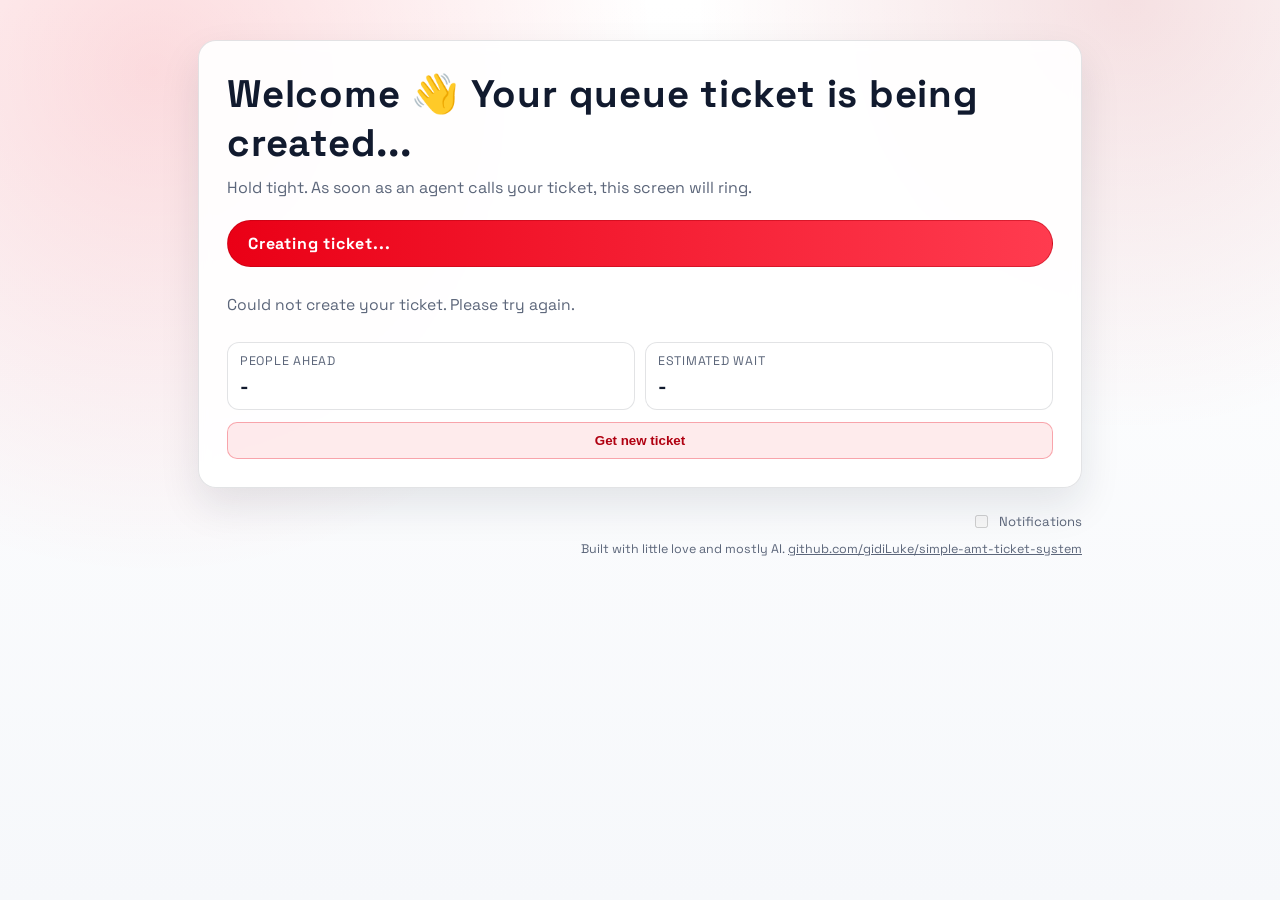
==== frontends/user/index.html @ a12facef "Cleanup notificaitons" ====
<!doctype html>
<html lang="en">
  <head>
    <meta charset="utf-8" />
    <meta name="viewport" content="width=device-width, initial-scale=1" />
    <title>AMT Office Queue | Your Ticket</title>
    <link rel="stylesheet" href="../styles.css" />
  </head>
  <body>
    <main class="shell">
      <section class="glass hero">
        <h1 class="headline">Welcome 👋 Your queue ticket is being created...</h1>
        <p class="sub">Hold tight. As soon as an agent calls your ticket, this screen will ring.</p>

        <div class="ticket-display">
          <div id="ticket-number" class="ticket-pill">Creating ticket...</div>
          <p id="status" class="status">Connecting to queue service...</p>
          <div class="estimate-grid" id="estimate" hidden>
            <div class="estimate-card">
              <div class="estimate-label">People Ahead</div>
              <div class="estimate-value" id="people-ahead">-</div>
            </div>
            <div class="estimate-card">
              <div class="estimate-label">Estimated Wait</div>
              <div class="estimate-value" id="wait-time">-</div>
            </div>
          </div>
          <button id="revoke" class="secondary" hidden>Revoke Ticket</button>
          <button id="retry" class="secondary" hidden>Try again</button>
        </div>
      </section>
    </main>

    <footer class="legal">
      <div id="notification-row" class="notification-toggle-row">
        <label class="notification-label" for="notification-toggle">
          <input id="notification-toggle" type="checkbox" />
          <span>Notifications</span>
        </label>
      </div>
      <a id="imprint-link" class="imprint-link" href="#" target="_blank" rel="noopener noreferrer" hidden>Imprint</a>
      <p class="footnote">
        Built with little love and mostly AI.
        <a href="https://github.com/gidiLuke/simple-amt-ticket-system" target="_blank" rel="noopener noreferrer">github.com/gidiLuke/simple-amt-ticket-system</a>
      </p>
    </footer>

    <script src="../config.js"></script>
    <script src="./user.js"></script>
  </body>
</html>
---- frontends/styles.css ----
@import url("https://fonts.googleapis.com/css2?family=Space+Grotesk:wght@400;500;700&display=swap");

:root {
  --bg: #f6f8fb;
  --card: rgba(255, 255, 255, 0.92);
  --muted: #5c667a;
  --text: #111a2e;
  --accent: #ea0016;
  --accent-2: #b00011;
  --danger: #ea0016;
  --border: rgba(17, 26, 46, 0.12);
}

* {
  box-sizing: border-box;
}

body {
  margin: 0;
  min-height: 100vh;
  font-family: "Space Grotesk", "Segoe UI", sans-serif;
  background:
    radial-gradient(circle at 12% 8%, rgba(234, 0, 22, 0.14) 0, rgba(234, 0, 22, 0) 36%),
    radial-gradient(circle at 88% 0%, rgba(176, 0, 17, 0.12) 0, rgba(176, 0, 17, 0) 30%),
    linear-gradient(180deg, #ffffff 0%, var(--bg) 100%);
  color: var(--text);
}

.shell {
  max-width: 920px;
  margin: 0 auto;
  padding: 40px 18px 60px;
}

.glass {
  background: var(--card);
  border: 1px solid var(--border);
  backdrop-filter: blur(6px);
  border-radius: 18px;
  box-shadow: 0 18px 40px rgba(17, 26, 46, 0.1);
}

.hero {
  padding: 28px;
}

.headline {
  margin: 0;
  font-size: clamp(1.6rem, 4vw, 2.4rem);
  letter-spacing: 0.02em;
}

.sub {
  margin: 10px 0 0;
  color: var(--muted);
}

.ticket-display {
  margin-top: 22px;
  display: grid;
  gap: 12px;
}

.estimate-grid {
  display: grid;
  gap: 10px;
  grid-template-columns: repeat(2, minmax(0, 1fr));
}

.estimate-card {
  border: 1px solid var(--border);
  border-radius: 12px;
  padding: 10px 12px;
  background: #fff;
}

.estimate-label {
  font-size: 0.78rem;
  text-transform: uppercase;
  letter-spacing: 0.06em;
  color: var(--muted);
}

.estimate-value {
  margin-top: 4px;
  font-size: 1.24rem;
  font-weight: 700;
  color: var(--text);
}

.ticket-pill {
  display: inline-block;
  padding: 12px 20px;
  border-radius: 999px;
  font-weight: 700;
  letter-spacing: 0.05em;
  color: #fff;
  background: linear-gradient(90deg, var(--accent), #ff3b4f);
  border: 1px solid rgba(176, 0, 17, 0.45);
}

.status {
  font-size: 0.98rem;
  color: var(--muted);
}

.status.ok {
  color: #0f7a43;
}

.grid {
  margin-top: 20px;
  display: grid;
  gap: 12px;
}

.ticket-card {
  display: flex;
  align-items: center;
  justify-content: space-between;
  gap: 16px;
  padding: 16px 18px;
  border: 1px solid var(--border);
  border-radius: 14px;
  background: #fff;
}

.ticket-number {
  font-size: 1.1rem;
  font-weight: 700;
}

.meta {
  color: var(--muted);
  font-size: 0.9rem;
}

button {
  border: none;
  border-radius: 10px;
  padding: 10px 14px;
  color: #fff;
  font-weight: 700;
  background: linear-gradient(90deg, var(--accent), #ff3b4f);
  cursor: pointer;
  box-shadow: 0 8px 18px rgba(234, 0, 22, 0.25);
  transition: transform 0.2s ease, box-shadow 0.2s ease;
}

button:hover {
  transform: translateY(-1px);
  box-shadow: 0 12px 20px rgba(234, 0, 22, 0.3);
}

button:disabled {
  cursor: not-allowed;
  opacity: 0.7;
}

.secondary {
  background: rgba(234, 0, 22, 0.08);
  color: var(--accent-2);
  border: 1px solid rgba(234, 0, 22, 0.3);
  box-shadow: none;
}

.secondary:hover {
  box-shadow: none;
}

.empty {
  padding: 18px;
  color: var(--muted);
  text-align: center;
}

.badge {
  margin-top: 14px;
  display: inline-block;
  padding: 8px 10px;
  border-radius: 999px;
  border: 1px solid rgba(234, 0, 22, 0.28);
  color: var(--muted);
  font-size: 0.82rem;
  background: rgba(234, 0, 22, 0.06);
}

.legal {
  max-width: 920px;
  margin: -36px auto 24px;
  padding: 0 18px;
  text-align: right;
}

.notification-toggle-row {
  margin: 0 0 8px;
}

.notification-label {
  display: inline-flex;
  align-items: center;
  gap: 8px;
  color: var(--muted);
  font-size: 0.82rem;
}

.notification-label input {
  accent-color: var(--accent);
}

.imprint-link {
  color: var(--muted);
  font-size: 0.85rem;
  text-decoration: none;
  border-bottom: 1px solid rgba(17, 26, 46, 0.2);
}

.imprint-link:hover {
  color: var(--accent-2);
  border-bottom-color: rgba(176, 0, 17, 0.45);
}

.footnote {
  margin: 8px 0 0;
  color: var(--muted);
  font-size: 0.78rem;
}

.footnote a {
  color: inherit;
}

.footnote a:hover {
  color: var(--accent-2);
}

@media (max-width: 640px) {
  .legal {
    margin: -30px auto 20px;
    text-align: left;
  }

  .estimate-grid {
    grid-template-columns: 1fr;
  }
}
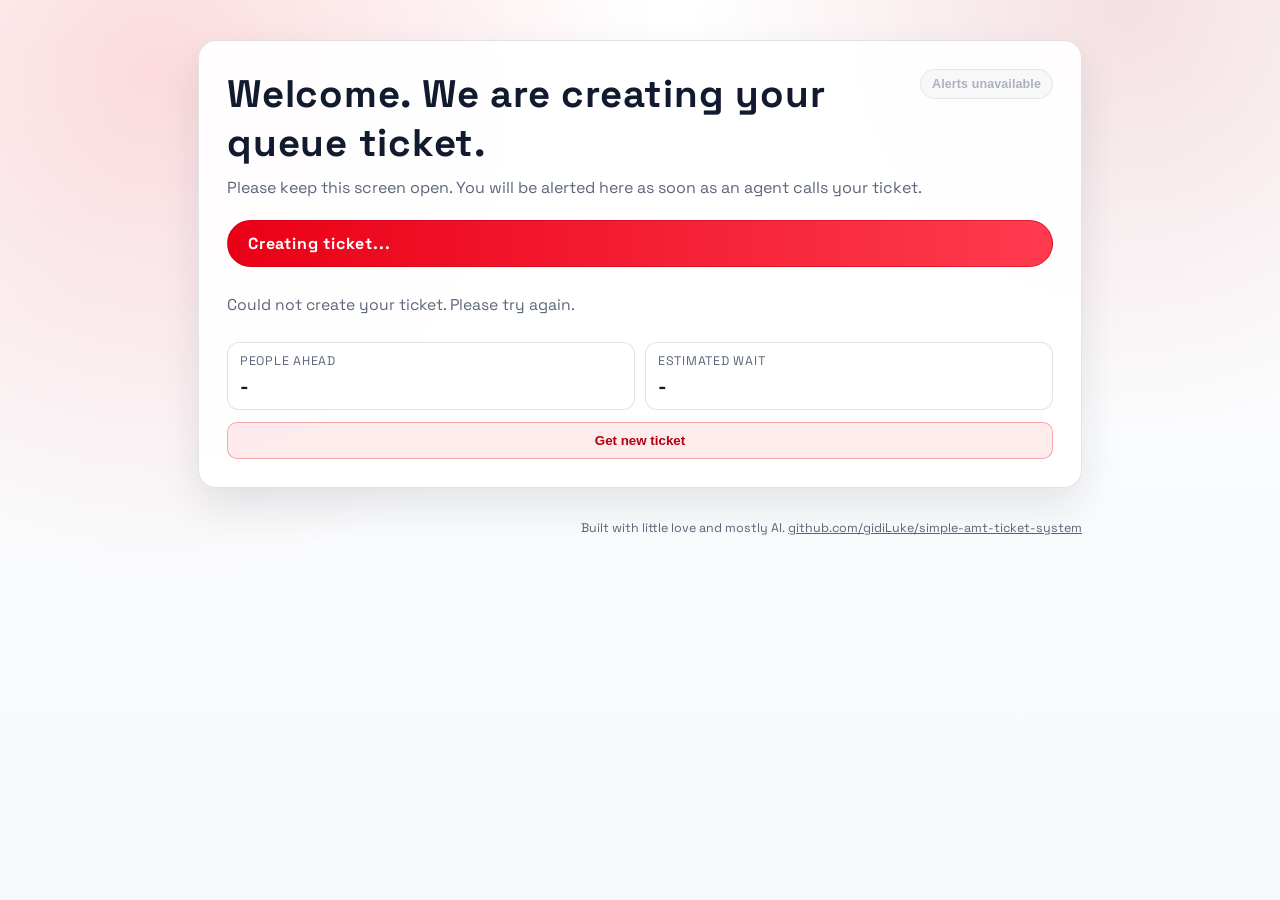
==== commit 8b006182: "Improve texts and notification toggle" ====
--- a/frontends/user/index.html
+++ b/frontends/user/index.html
@@ -9,8 +9,11 @@
   <body>
     <main class="shell">
       <section class="glass hero">
-        <h1 class="headline">Welcome 👋 Your queue ticket is being created...</h1>
-        <p class="sub">Hold tight. As soon as an agent calls your ticket, this screen will ring.</p>
+        <div class="hero-top-row">
+          <h1 class="headline">Welcome. We are creating your queue ticket.</h1>
+          <button id="notification-toggle" class="notify-chip" type="button" hidden></button>
+        </div>
+        <p class="sub">Please keep this screen open. You will be alerted here as soon as an agent calls your ticket.</p>
 
         <div class="ticket-display">
           <div id="ticket-number" class="ticket-pill">Creating ticket...</div>
@@ -32,12 +35,6 @@
     </main>
 
     <footer class="legal">
-      <div id="notification-row" class="notification-toggle-row">
-        <label class="notification-label" for="notification-toggle">
-          <input id="notification-toggle" type="checkbox" />
-          <span>Notifications</span>
-        </label>
-      </div>
       <a id="imprint-link" class="imprint-link" href="#" target="_blank" rel="noopener noreferrer" hidden>Imprint</a>
       <p class="footnote">
         Built with little love and mostly AI.
--- a/frontends/styles.css
+++ b/frontends/styles.css
@@ -50,6 +50,13 @@
   letter-spacing: 0.02em;
 }
 
+.hero-top-row {
+  display: flex;
+  align-items: flex-start;
+  justify-content: space-between;
+  gap: 12px;
+}
+
 .sub {
   margin: 10px 0 0;
   color: var(--muted);
@@ -185,6 +192,38 @@
   background: rgba(234, 0, 22, 0.06);
 }
 
+.notify-chip {
+  border: 1px solid rgba(17, 26, 46, 0.18);
+  border-radius: 999px;
+  padding: 7px 11px;
+  min-height: auto;
+  color: var(--muted);
+  background: rgba(255, 255, 255, 0.78);
+  box-shadow: none;
+  font-size: 0.78rem;
+  font-weight: 600;
+  letter-spacing: 0.01em;
+  white-space: nowrap;
+}
+
+.notify-chip:hover {
+  transform: translateY(-1px);
+  box-shadow: none;
+  border-color: rgba(17, 26, 46, 0.28);
+}
+
+.notify-chip[aria-pressed="true"] {
+  color: var(--accent-2);
+  border-color: rgba(176, 0, 17, 0.35);
+  background: rgba(234, 0, 22, 0.08);
+}
+
+.notify-chip:disabled {
+  color: #8791a4;
+  border-color: rgba(17, 26, 46, 0.12);
+  background: rgba(17, 26, 46, 0.04);
+}
+
 .legal {
   max-width: 920px;
   margin: -36px auto 24px;
@@ -192,22 +231,6 @@
   text-align: right;
 }
 
-.notification-toggle-row {
-  margin: 0 0 8px;
-}
-
-.notification-label {
-  display: inline-flex;
-  align-items: center;
-  gap: 8px;
-  color: var(--muted);
-  font-size: 0.82rem;
-}
-
-.notification-label input {
-  accent-color: var(--accent);
-}
-
 .imprint-link {
   color: var(--muted);
   font-size: 0.85rem;
@@ -235,6 +258,11 @@
 }
 
 @media (max-width: 640px) {
+  .hero-top-row {
+    flex-direction: column;
+    align-items: flex-start;
+  }
+
   .legal {
     margin: -30px auto 20px;
     text-align: left;
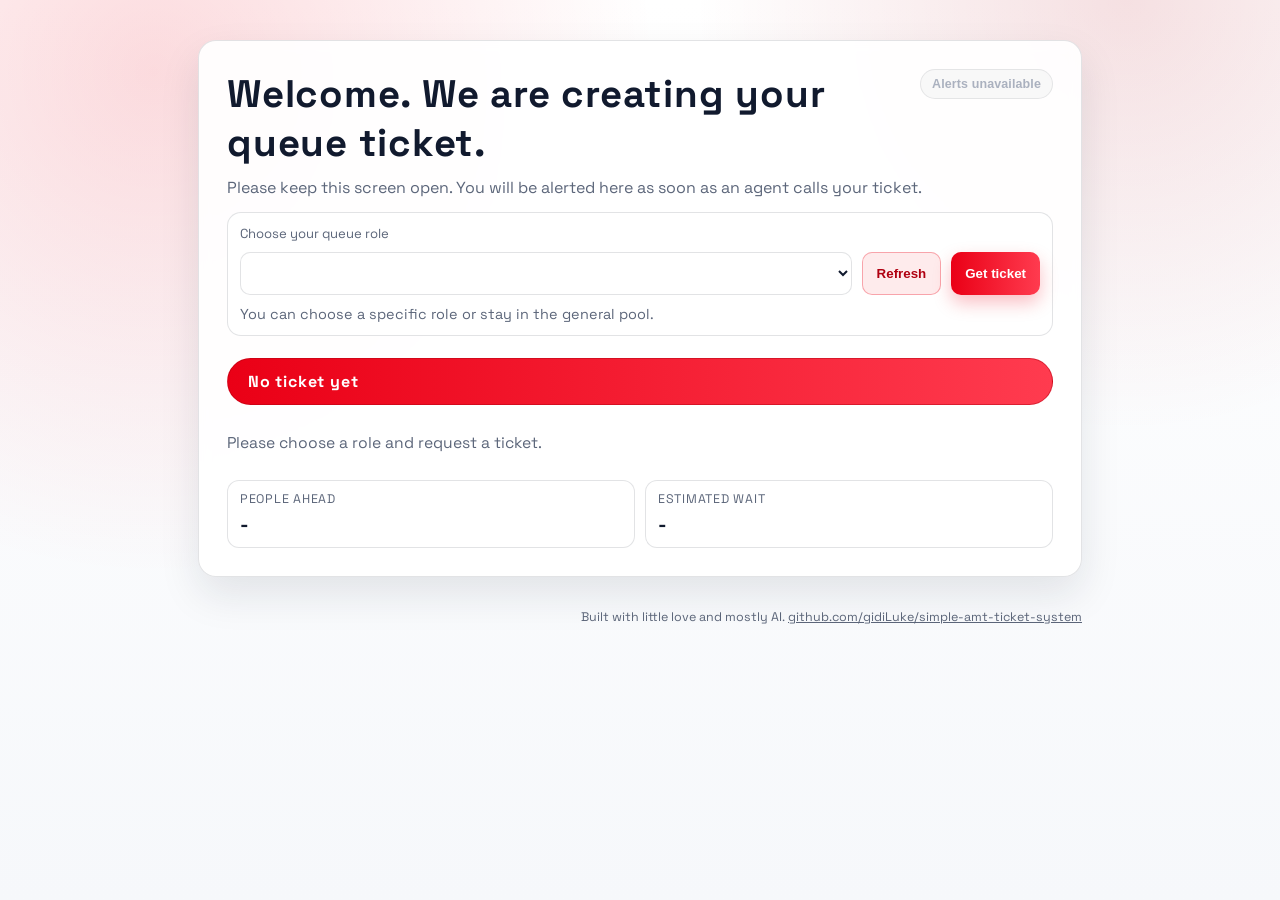
==== commit 15f9aa9d: "Add roles to the queue" ====
--- a/frontends/user/index.html
+++ b/frontends/user/index.html
@@ -15,6 +15,16 @@
         </div>
         <p class="sub">Please keep this screen open. You will be alerted here as soon as an agent calls your ticket.</p>
 
+        <div id="role-panel" class="settings-panel">
+          <label class="settings-label" for="role-select">Choose your queue role</label>
+          <div class="settings-row">
+            <select id="role-select" class="passphrase-input"></select>
+            <button id="refresh-roles" class="secondary" type="button">Refresh</button>
+            <button id="request-ticket" type="button">Get ticket</button>
+          </div>
+          <div class="meta">You can choose a specific role or stay in the general pool.</div>
+        </div>
+
         <div class="ticket-display">
           <div id="ticket-number" class="ticket-pill">Creating ticket...</div>
           <p id="status" class="status">Connecting to queue service...</p>
@@ -30,6 +40,12 @@
           </div>
           <button id="revoke" class="secondary" hidden>Revoke Ticket</button>
           <button id="retry" class="secondary" hidden>Try again</button>
+        </div>
+
+        <div id="call-alert" class="call-alert" hidden>
+          <p class="call-alert-title">Now serving your ticket</p>
+          <p class="call-alert-body">Please proceed to the desk.</p>
+          <button id="call-alert-dismiss" class="secondary" type="button">Got it</button>
         </div>
       </section>
     </main>
--- a/frontends/styles.css
+++ b/frontends/styles.css
@@ -57,6 +57,12 @@
   gap: 12px;
 }
 
+.hero-actions {
+  display: flex;
+  gap: 8px;
+  align-items: center;
+}
+
 .sub {
   margin: 10px 0 0;
   color: var(--muted);
@@ -66,6 +72,26 @@
   margin-top: 22px;
   display: grid;
   gap: 12px;
+}
+
+.call-alert {
+  margin-top: 16px;
+  padding: 14px 16px;
+  border-radius: 14px;
+  border: 1px solid rgba(234, 0, 22, 0.38);
+  background: linear-gradient(120deg, rgba(234, 0, 22, 0.08), rgba(255, 255, 255, 0.95));
+}
+
+.call-alert-title {
+  margin: 0;
+  font-size: 1.05rem;
+  font-weight: 700;
+  color: var(--accent-2);
+}
+
+.call-alert-body {
+  margin: 4px 0 10px;
+  color: var(--text);
 }
 
 .estimate-grid {
@@ -192,6 +218,70 @@
   background: rgba(234, 0, 22, 0.06);
 }
 
+.mode-hint {
+  margin-top: 10px;
+  color: var(--muted);
+  font-size: 0.82rem;
+}
+
+.settings-panel {
+  margin-top: 14px;
+  padding: 12px;
+  border: 1px solid var(--border);
+  border-radius: 14px;
+  background: rgba(255, 255, 255, 0.8);
+  display: grid;
+  gap: 10px;
+}
+
+.settings-panel[hidden] {
+  display: none;
+}
+
+.settings-label {
+  font-size: 0.82rem;
+  color: var(--muted);
+}
+
+.settings-row {
+  display: flex;
+  gap: 10px;
+  flex-wrap: wrap;
+}
+
+.passphrase-input {
+  flex: 1;
+  min-width: 220px;
+  border: 1px solid var(--border);
+  border-radius: 10px;
+  padding: 9px 11px;
+  font: inherit;
+  color: var(--text);
+  background: #fff;
+}
+
+.passphrase-input:focus {
+  outline: 2px solid rgba(234, 0, 22, 0.2);
+  outline-offset: 1px;
+}
+
+.qr-block {
+  margin-top: 2px;
+  display: grid;
+  gap: 8px;
+}
+
+.qr-header {
+  font-size: 0.84rem;
+  color: var(--muted);
+}
+
+.user-qr {
+  background: #fff;
+  border: 1px solid var(--border);
+  border-radius: 10px;
+}
+
 .notify-chip {
   border: 1px solid rgba(17, 26, 46, 0.18);
   border-radius: 999px;
@@ -263,6 +353,15 @@
     align-items: flex-start;
   }
 
+  .hero-actions {
+    width: 100%;
+    flex-wrap: wrap;
+  }
+
+  .passphrase-input {
+    min-width: 180px;
+  }
+
   .legal {
     margin: -30px auto 20px;
     text-align: left;
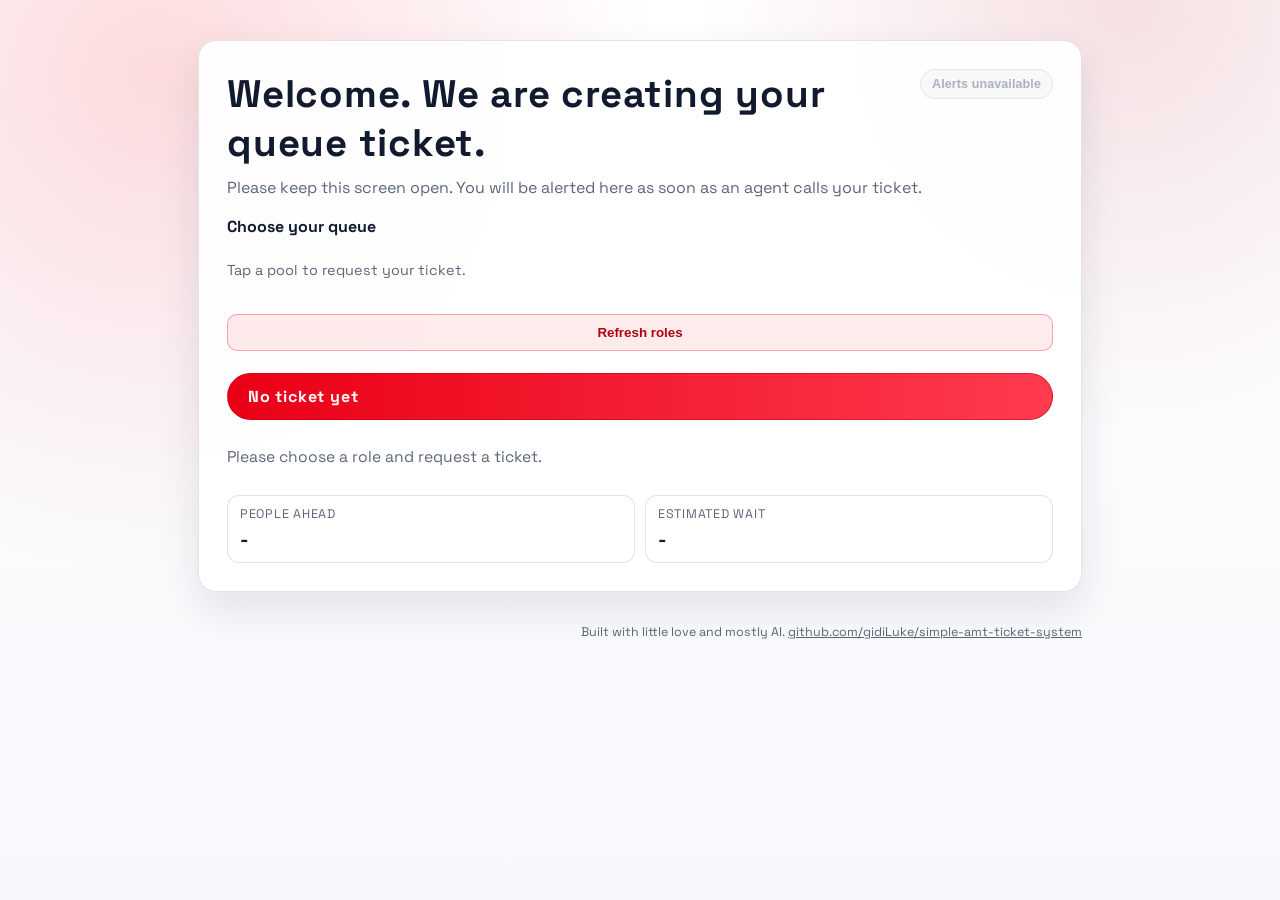
==== commit 4fb55d83: "Role selection improvement." ====
--- a/frontends/user/index.html
+++ b/frontends/user/index.html
@@ -15,17 +15,14 @@
         </div>
         <p class="sub">Please keep this screen open. You will be alerted here as soon as an agent calls your ticket.</p>
 
-        <div id="role-panel" class="settings-panel">
-          <label class="settings-label" for="role-select">Choose your queue role</label>
-          <div class="settings-row">
-            <select id="role-select" class="passphrase-input"></select>
-            <button id="refresh-roles" class="secondary" type="button">Refresh</button>
-            <button id="request-ticket" type="button">Get ticket</button>
-          </div>
-          <div class="meta">You can choose a specific role or stay in the general pool.</div>
+        <div id="role-panel" class="role-screen">
+          <p class="role-screen-title">Choose your queue</p>
+          <p class="meta">Tap a pool to request your ticket.</p>
+          <div id="role-buttons" class="role-buttons"></div>
+          <button id="refresh-roles" class="secondary" type="button">Refresh roles</button>
         </div>
 
-        <div class="ticket-display">
+        <div id="ticket-screen" class="ticket-display" hidden>
           <div id="ticket-number" class="ticket-pill">Creating ticket...</div>
           <p id="status" class="status">Connecting to queue service...</p>
           <div class="estimate-grid" id="estimate" hidden>
--- a/frontends/styles.css
+++ b/frontends/styles.css
@@ -26,6 +26,14 @@
   color: var(--text);
 }
 
+body.ticket-called-active {
+  animation: called-bg-pulse 1.6s ease-in-out infinite;
+}
+
+body.ticket-called-active .glass.hero {
+  animation: called-card-pulse 1.6s ease-in-out infinite;
+}
+
 .shell {
   max-width: 920px;
   margin: 0 auto;
@@ -72,6 +80,46 @@
   margin-top: 22px;
   display: grid;
   gap: 12px;
+}
+
+.role-screen {
+  margin-top: 18px;
+  display: grid;
+  gap: 10px;
+}
+
+.role-screen-title {
+  margin: 0;
+  font-size: 1rem;
+  font-weight: 700;
+}
+
+.role-buttons {
+  display: grid;
+  gap: 8px;
+}
+
+.role-option-btn {
+  width: 100%;
+  text-align: left;
+  border: 1px solid var(--border);
+  background: #fff;
+  color: var(--text);
+  box-shadow: none;
+  border-radius: 12px;
+  padding: 12px 14px;
+  font-weight: 600;
+}
+
+.role-option-btn:hover {
+  box-shadow: none;
+  border-color: rgba(176, 0, 17, 0.35);
+}
+
+.role-option-btn .meta {
+  margin-top: 3px;
+  display: block;
+  font-size: 0.8rem;
 }
 
 .call-alert {
@@ -249,6 +297,39 @@
   flex-wrap: wrap;
 }
 
+.role-groups {
+  display: grid;
+  gap: 10px;
+}
+
+.role-chip-wrap {
+  display: flex;
+  flex-wrap: wrap;
+  gap: 8px;
+}
+
+.role-chip {
+  border: 1px solid rgba(17, 26, 46, 0.16);
+  background: #fff;
+  color: var(--muted);
+  border-radius: 999px;
+  padding: 6px 10px;
+  font-size: 0.78rem;
+  font-weight: 600;
+  box-shadow: none;
+}
+
+.role-chip:hover {
+  box-shadow: none;
+  border-color: rgba(17, 26, 46, 0.3);
+}
+
+.role-chip-active {
+  border-color: rgba(176, 0, 17, 0.35);
+  color: var(--accent-2);
+  background: rgba(234, 0, 22, 0.08);
+}
+
 .passphrase-input {
   flex: 1;
   min-width: 220px;
@@ -347,6 +428,34 @@
   color: var(--accent-2);
 }
 
+@keyframes called-bg-pulse {
+  0%,
+  100% {
+    background:
+      radial-gradient(circle at 12% 8%, rgba(234, 0, 22, 0.14) 0, rgba(234, 0, 22, 0) 36%),
+      radial-gradient(circle at 88% 0%, rgba(176, 0, 17, 0.12) 0, rgba(176, 0, 17, 0) 30%),
+      linear-gradient(180deg, #ffffff 0%, var(--bg) 100%);
+  }
+  50% {
+    background:
+      radial-gradient(circle at 12% 8%, rgba(234, 0, 22, 0.2) 0, rgba(234, 0, 22, 0.02) 42%),
+      radial-gradient(circle at 88% 0%, rgba(176, 0, 17, 0.17) 0, rgba(176, 0, 17, 0) 34%),
+      linear-gradient(180deg, #fff8f8 0%, #f8f3f3 100%);
+  }
+}
+
+@keyframes called-card-pulse {
+  0%,
+  100% {
+    box-shadow: 0 18px 40px rgba(17, 26, 46, 0.1);
+    border-color: var(--border);
+  }
+  50% {
+    box-shadow: 0 22px 44px rgba(176, 0, 17, 0.2);
+    border-color: rgba(234, 0, 22, 0.28);
+  }
+}
+
 @media (max-width: 640px) {
   .hero-top-row {
     flex-direction: column;
@@ -370,5 +479,10 @@
   .estimate-grid {
     grid-template-columns: 1fr;
   }
-}
-
+
+  .role-option-btn {
+    padding: 14px;
+    font-size: 1rem;
+  }
+}
+
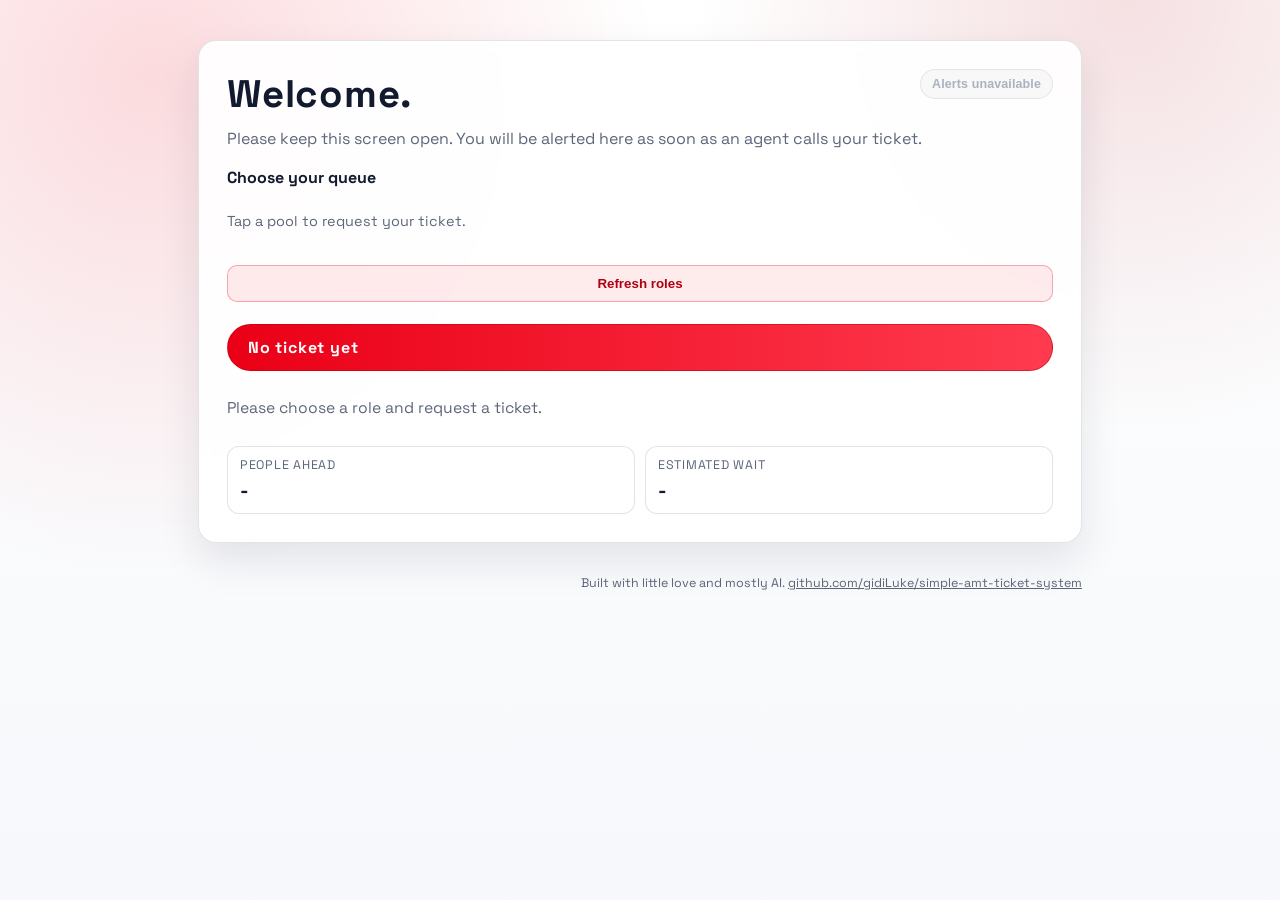
==== commit 2a4dac5e: "Role selection improvement." ====
--- a/frontends/user/index.html
+++ b/frontends/user/index.html
@@ -10,7 +10,7 @@
     <main class="shell">
       <section class="glass hero">
         <div class="hero-top-row">
-          <h1 class="headline">Welcome. We are creating your queue ticket.</h1>
+          <h1 class="headline">Welcome.</h1>
           <button id="notification-toggle" class="notify-chip" type="button" hidden></button>
         </div>
         <p class="sub">Please keep this screen open. You will be alerted here as soon as an agent calls your ticket.</p>
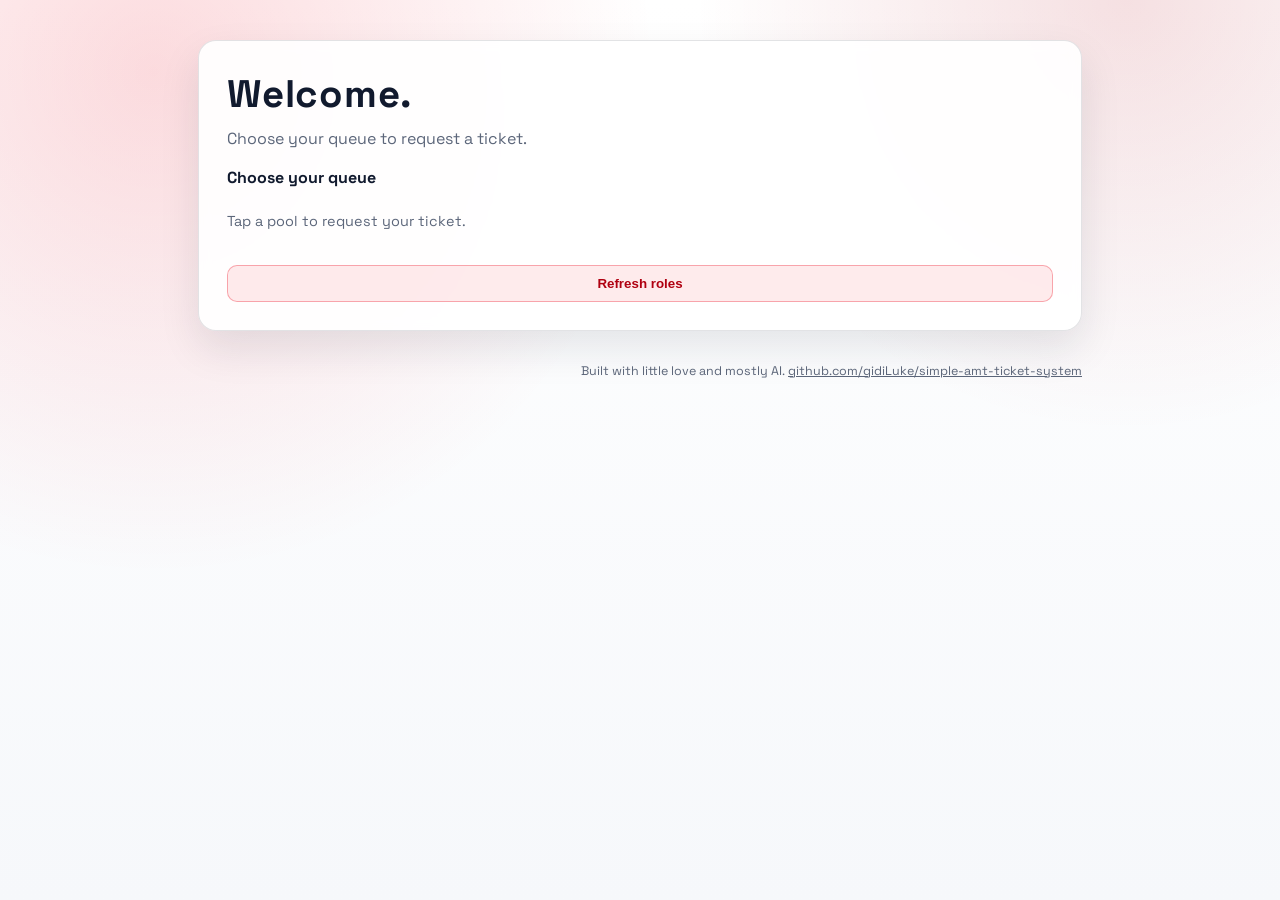
==== commit c584c5de: "Role selection improvement." ====
--- a/frontends/user/index.html
+++ b/frontends/user/index.html
@@ -8,21 +8,25 @@
   </head>
   <body>
     <main class="shell">
-      <section class="glass hero">
-        <div class="hero-top-row">
-          <h1 class="headline">Welcome.</h1>
-          <button id="notification-toggle" class="notify-chip" type="button" hidden></button>
-        </div>
-        <p class="sub">Please keep this screen open. You will be alerted here as soon as an agent calls your ticket.</p>
-
+      <section id="selection-screen" class="glass hero">
+        <h1 class="headline">Welcome.</h1>
+        <p class="sub">Choose your queue to request a ticket.</p>
         <div id="role-panel" class="role-screen">
           <p class="role-screen-title">Choose your queue</p>
           <p class="meta">Tap a pool to request your ticket.</p>
           <div id="role-buttons" class="role-buttons"></div>
           <button id="refresh-roles" class="secondary" type="button">Refresh roles</button>
         </div>
+      </section>
 
-        <div id="ticket-screen" class="ticket-display" hidden>
+      <section id="ticket-screen" class="glass hero" hidden>
+        <div class="hero-top-row">
+          <h1 class="headline">Your Ticket</h1>
+          <button id="notification-toggle" class="notify-chip" type="button" hidden></button>
+        </div>
+        <p class="sub">Please keep this screen open while you wait for your call.</p>
+
+        <div class="ticket-display">
           <div id="ticket-number" class="ticket-pill">Creating ticket...</div>
           <p id="status" class="status">Connecting to queue service...</p>
           <div class="estimate-grid" id="estimate" hidden>
